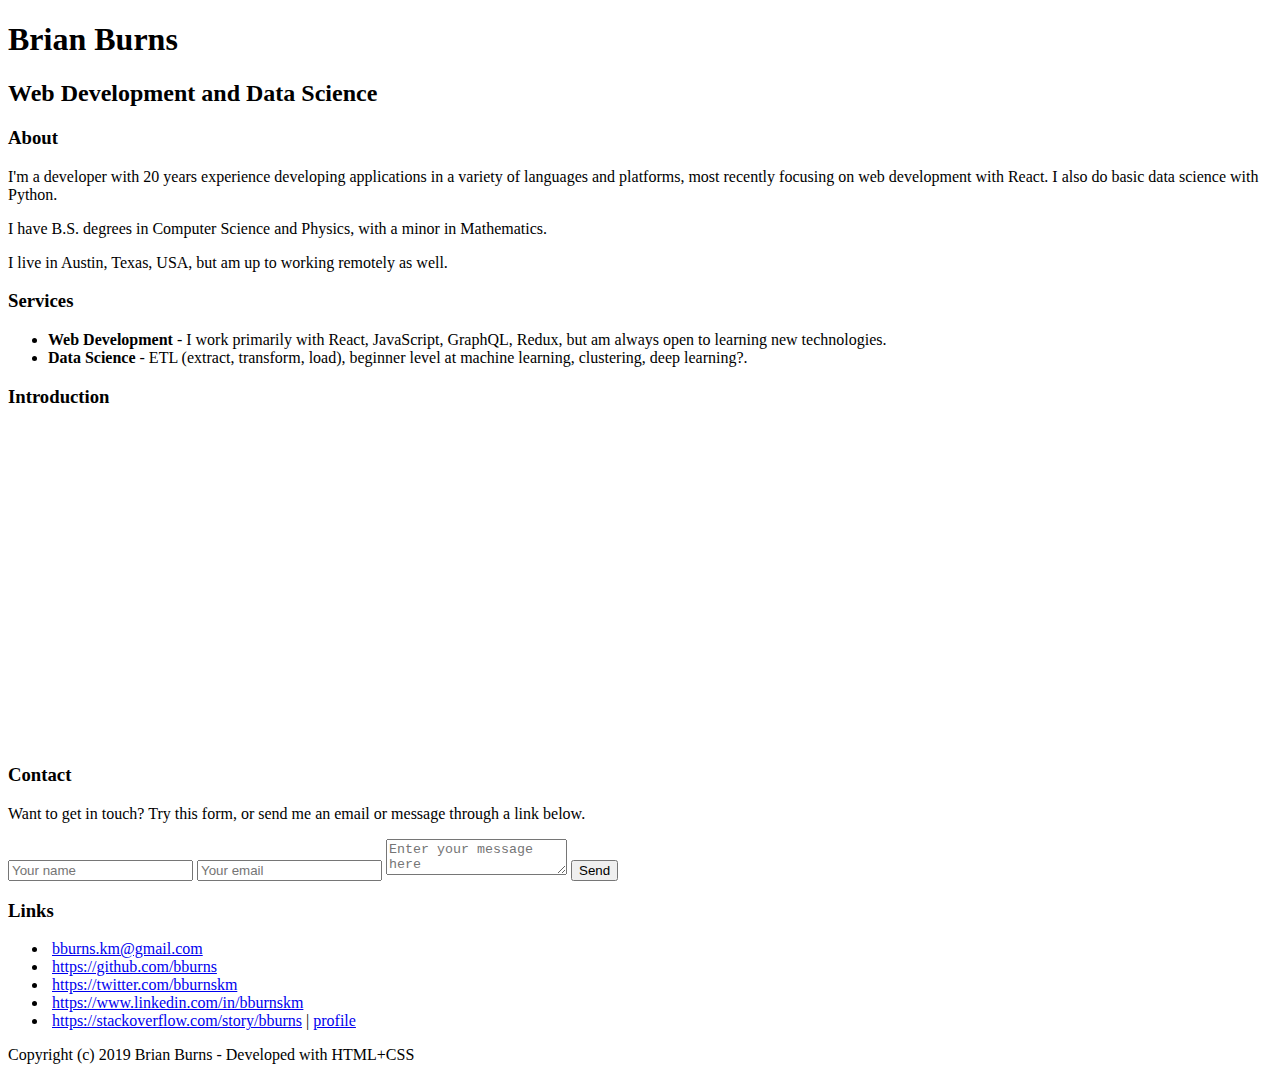
==== index.html @ d2087787 "add links" ====
<!DOCTYPE html>
<html>
<head>
  <meta charset="utf-8" />
  <title>Brian Burns: Web Development and Data Science</title>
  <meta name="viewport" content="width=device-width, initial-scale=1">
  <!-- <link rel="stylesheet" type="text/css" media="screen" href="main.css" /> -->
  <!-- <script src="main.js"></script> -->
</head>
<body>

  <div class="page">

    <div class="header">
      <h1>Brian Burns</h1>
      <h2>Web Development and Data Science</h2>
    </div>

    <div class="content">

      <div class="about">
        <h3>About</h3>
        <p>
          I'm a developer with 20 years experience developing applications in a variety of languages and platforms, most recently focusing on web development with React. I also do basic data science with Python.
        </p>
        <p>
          I have B.S. degrees in Computer Science and Physics, with a minor in Mathematics.  
        </p>
        <p>
          I live in Austin, Texas, USA, but am up to working remotely as well. 
        </p>
      </div>

      <div class="services">
        <h3>Services</h3>
        <ul>
          <li><strong>Web Development</strong> - I work primarily with React, JavaScript, GraphQL, Redux, but am always open to learning new technologies.</li>
          <li><strong>Data Science</strong> - ETL (extract, transform, load), beginner level at machine learning, clustering, deep learning?.</li>
        </ul>
      </div>

      <div class="video">
        <h3>Introduction</h3>

        <iframe width="560" height="315" src="https://www.youtube.com/embed/yXPevtg7hVw" frameborder="0" allow="accelerometer; autoplay; encrypted-media; gyroscope; picture-in-picture" allowfullscreen></iframe>

      </div>

      <div class="contact">
        <h3>Contact</h3>

        <p>
          Want to get in touch? Try this form, or send me an email or message through a link below. 
        </p>

        <form action="https://mailthis.to/bburnskm" method="POST">
          <input type="text" name="name" placeholder="Your name">
          <input type="email" name="_replyto" placeholder="Your email">
          <textarea name="message" placeholder="Enter your message here"></textarea>
          <!-- <input type="hidden" name="_after" value="https://moveto.io/"> -->
          <input type="hidden" name="_honeypot" value="This is a honeypot">
          <input type="hidden" name="_confirmation" value="Thank you for your message! I'll be in touch with you shortly.">
          <input type="submit" value="Send">
        </form>
    
      </div>

      <div class="links">
        <h3>Links</h3>
        <ul>
          <li>
            <img src="pencil.svg" alt="">
            <a href="mailto:bburns.km@gmail.com">bburns.km@gmail.com</a>
          </li>
          <li>
            <img src="github.svg" alt="">
            <a href="https://github.com/bburns">https://github.com/bburns</a>
          </li>
          <li>
            <img src="twitter.svg" alt="">
            <a href="https://twitter.com/bburnskm">https://twitter.com/bburnskm</a>
          </li>
          <li>
            <img src="linkedin.svg" alt="">
            <a href="https://www.linkedin.com/in/bburnskm">https://www.linkedin.com/in/bburnskm</a>
          </li>
          <li>
            <img src="stackoverflow.svg" alt="">
            <a href="https://stackoverflow.com/story/bburns">https://stackoverflow.com/story/bburns</a> |
            <a href="https://stackoverflow.com/users/243392/brian-burns?tab=profile">profile</a>
          </li>
        </ul>
      </div>


    </div>

    <div class="footer">
      Copyright (c) 2019 Brian Burns -
      Developed with HTML+CSS
    </div>

  </div>

</body>
</html>
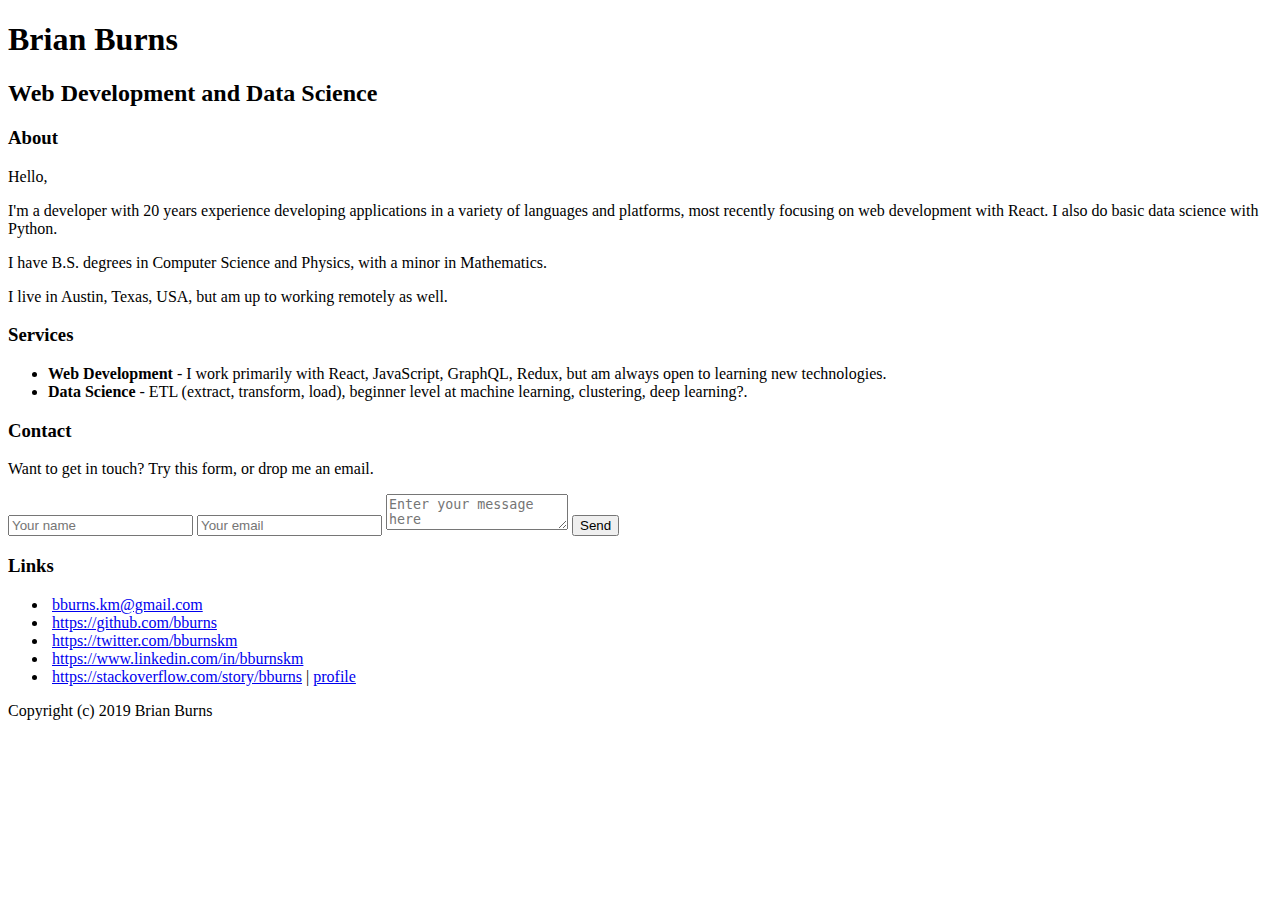
==== commit 5e3af789: "hide vid for now" ====
--- a/index.html
+++ b/index.html
@@ -4,22 +4,25 @@
   <meta charset="utf-8" />
   <title>Brian Burns: Web Development and Data Science</title>
   <meta name="viewport" content="width=device-width, initial-scale=1">
-  <!-- <link rel="stylesheet" type="text/css" media="screen" href="main.css" /> -->
-  <!-- <script src="main.js"></script> -->
+  <link href="https://fonts.googleapis.com/css?family=Lato:300,400" rel="stylesheet">
+  <link rel="stylesheet" type="text/css" media="screen" href="styles.css" />
 </head>
 <body>
 
-  <div class="page">
+  <main>
 
-    <div class="header">
+    <header>
       <h1>Brian Burns</h1>
       <h2>Web Development and Data Science</h2>
-    </div>
+    </header>
 
-    <div class="content">
+    <article>
 
-      <div class="about">
+      <section>
         <h3>About</h3>
+        <p>
+          Hello,
+        </p>
         <p>
           I'm a developer with 20 years experience developing applications in a variety of languages and platforms, most recently focusing on web development with React. I also do basic data science with Python.
         </p>
@@ -29,28 +32,30 @@
         <p>
           I live in Austin, Texas, USA, but am up to working remotely as well. 
         </p>
-      </div>
+      </section>
 
-      <div class="services">
+      <section>
         <h3>Services</h3>
         <ul>
           <li><strong>Web Development</strong> - I work primarily with React, JavaScript, GraphQL, Redux, but am always open to learning new technologies.</li>
           <li><strong>Data Science</strong> - ETL (extract, transform, load), beginner level at machine learning, clustering, deep learning?.</li>
         </ul>
-      </div>
+      </section>
 
-      <div class="video">
+      <!--       
+      <section>
         <h3>Introduction</h3>
+        <div class="video">
+            <iframe width="560" height="315" src="https://www.youtube.com/embed/yXPevtg7hVw" frameborder="0" allow="accelerometer; autoplay; encrypted-media; gyroscope; picture-in-picture" allowfullscreen></iframe>
+        </div>
+      </section> 
+      -->
 
-        <iframe width="560" height="315" src="https://www.youtube.com/embed/yXPevtg7hVw" frameborder="0" allow="accelerometer; autoplay; encrypted-media; gyroscope; picture-in-picture" allowfullscreen></iframe>
-
-      </div>
-
-      <div class="contact">
+      <section>
         <h3>Contact</h3>
 
         <p>
-          Want to get in touch? Try this form, or send me an email or message through a link below. 
+          Want to get in touch? Try this form, or drop me an email. 
         </p>
 
         <form action="https://mailthis.to/bburnskm" method="POST">
@@ -63,9 +68,9 @@
           <input type="submit" value="Send">
         </form>
     
-      </div>
+      </section>
 
-      <div class="links">
+      <section>
         <h3>Links</h3>
         <ul>
           <li>
@@ -90,17 +95,16 @@
             <a href="https://stackoverflow.com/users/243392/brian-burns?tab=profile">profile</a>
           </li>
         </ul>
-      </div>
+      </section>
 
 
-    </div>
+    </article>
 
-    <div class="footer">
-      Copyright (c) 2019 Brian Burns -
-      Developed with HTML+CSS
-    </div>
+    <footer>
+      Copyright (c) 2019 Brian Burns
+    </footer>
 
-  </div>
+  </main>
 
 </body>
 </html>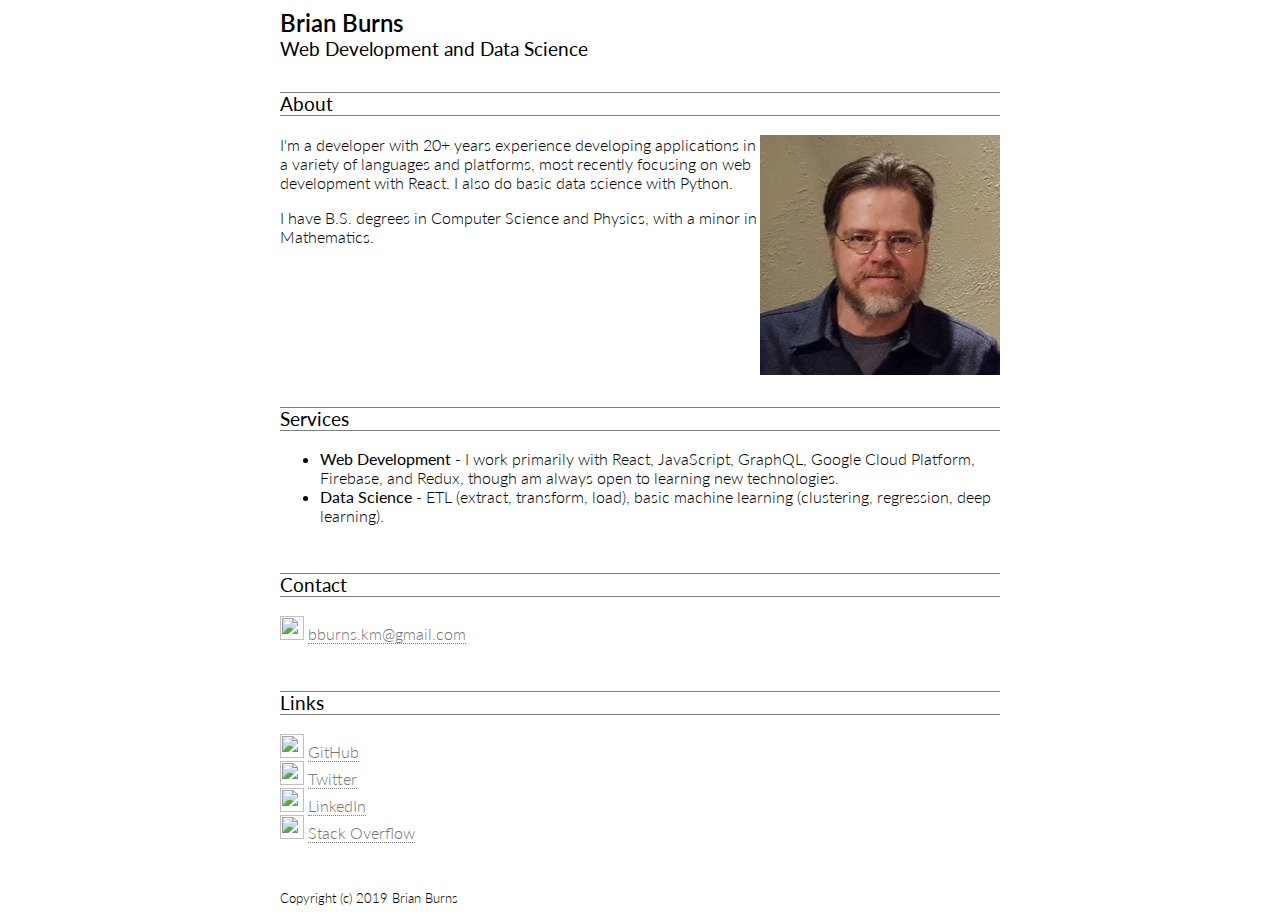
==== commit 5f4a4a9a: "add my pic" ====
--- a/index.html
+++ b/index.html
@@ -20,25 +20,26 @@
 
       <section>
         <h3>About</h3>
+        <!-- <p>
+          Hello,
+        </p> -->
+        <img class="me" src="images/me.jpg" alt="" />
         <p>
-          Hello,
-        </p>
-        <p>
-          I'm a developer with 20 years experience developing applications in a variety of languages and platforms, most recently focusing on web development with React. I also do basic data science with Python.
+          I'm a developer with 20+ years experience developing applications in a variety of languages and platforms, most recently focusing on web development with React. I also do basic data science with Python.
         </p>
         <p>
           I have B.S. degrees in Computer Science and Physics, with a minor in Mathematics.  
         </p>
-        <p>
+        <!-- <p>
           I live in Austin, Texas, USA, but am up to working remotely as well. 
-        </p>
+        </p> -->
       </section>
 
       <section>
         <h3>Services</h3>
         <ul>
-          <li><strong>Web Development</strong> - I work primarily with React, JavaScript, GraphQL, Redux, but am always open to learning new technologies.</li>
-          <li><strong>Data Science</strong> - ETL (extract, transform, load), beginner level at machine learning, clustering, deep learning?.</li>
+          <li><strong>Web Development</strong> - I work primarily with React, JavaScript, GraphQL, Google Cloud Platform, Firebase, and Redux, though am always open to learning new technologies.</li>
+          <li><strong>Data Science</strong> - ETL (extract, transform, load), basic machine learning (clustering, regression, deep learning).</li>
         </ul>
       </section>
 
@@ -54,45 +55,57 @@
       <section>
         <h3>Contact</h3>
 
-        <p>
-          Want to get in touch? Try this form, or drop me an email. 
+        <ul class="nobullets">
+          <li>
+            <img class="icon" src="icons/email.svg" alt="">
+            <a href="mailto:bburns.km@gmail.com">bburns.km@gmail.com</a>
+          </li>
+        </ul>
+
+        <!-- <p>
+          Want to get in touch? Try this form, or drop me an email at 
+          <a href="mailto:bburns.km@gmail.com">bburns.km@gmail.com</a>.
         </p>
 
         <form action="https://mailthis.to/bburnskm" method="POST">
           <input type="text" name="name" placeholder="Your name">
           <input type="email" name="_replyto" placeholder="Your email">
           <textarea name="message" placeholder="Enter your message here"></textarea>
-          <!-- <input type="hidden" name="_after" value="https://moveto.io/"> -->
+          <input type="hidden" name="_after" value="https://moveto.io/">
           <input type="hidden" name="_honeypot" value="This is a honeypot">
           <input type="hidden" name="_confirmation" value="Thank you for your message! I'll be in touch with you shortly.">
           <input type="submit" value="Send">
-        </form>
+        </form> -->
     
       </section>
 
       <section>
         <h3>Links</h3>
-        <ul>
-          <li>
+        <ul class="nobullets">
+          <!-- <li>
             <img src="pencil.svg" alt="">
             <a href="mailto:bburns.km@gmail.com">bburns.km@gmail.com</a>
+          </li> -->
+          <li>
+            <img class="icon" src="icons/github.svg" alt="">
+            <!-- <a href="https://github.com/bburns">https://github.com/bburns</a> -->
+            <a href="https://github.com/bburns">GitHub</a>
           </li>
           <li>
-            <img src="github.svg" alt="">
-            <a href="https://github.com/bburns">https://github.com/bburns</a>
+            <img class="icon" src="icons/twitter.svg" alt="">
+            <!-- <a href="https://twitter.com/bburnskm">https://twitter.com/bburnskm</a> -->
+            <a href="https://twitter.com/bburnskm">Twitter</a>
           </li>
           <li>
-            <img src="twitter.svg" alt="">
-            <a href="https://twitter.com/bburnskm">https://twitter.com/bburnskm</a>
+            <img class="icon" src="icons/linkedin.svg" alt="">
+            <!-- <a href="https://www.linkedin.com/in/bburnskm">https://www.linkedin.com/in/bburnskm</a> -->
+            <a href="https://www.linkedin.com/in/bburnskm">LinkedIn</a>
           </li>
           <li>
-            <img src="linkedin.svg" alt="">
-            <a href="https://www.linkedin.com/in/bburnskm">https://www.linkedin.com/in/bburnskm</a>
-          </li>
-          <li>
-            <img src="stackoverflow.svg" alt="">
-            <a href="https://stackoverflow.com/story/bburns">https://stackoverflow.com/story/bburns</a> |
-            <a href="https://stackoverflow.com/users/243392/brian-burns?tab=profile">profile</a>
+            <img class="icon" src="icons/stackoverflow.svg" alt="">
+            <!-- <a href="https://stackoverflow.com/story/bburns">https://stackoverflow.com/story/bburns</a> | -->
+            <!-- <a href="https://stackoverflow.com/story/bburns">Stack Overflow</a> -->
+            <a href="https://stackoverflow.com/users/243392/brian-burns?tab=profile">Stack Overflow</a>
           </li>
         </ul>
       </section>
--- a/styles.css
+++ b/styles.css
@@ -0,0 +1,118 @@
+/* @import url('https://fonts.googleapis.com/css?family=Lato'); */
+/* @import url('https://fonts.googleapis.com/css?family=Lato:300,400'); */
+
+html {
+  box-sizing: border-box;
+}
+
+body {
+  margin: 0;
+  padding: 0;
+  font-family: Lato, 'Helvetica Neue', Arial, Helvetica, sans-serif;
+  font-weight: 300;
+}
+
+main {
+  padding: 0.5em;
+  max-width: 720px;
+  margin: 0 auto;
+}
+
+header {
+  margin-bottom: 2em;
+  /* border-bottom: 1px solid gray; */
+}
+
+section {
+  margin-bottom: 2em;
+}
+/* add clearfix so floats don't overflow container */
+section::after {
+  content: "";
+  clear: both;
+  display: table;
+}
+
+footer {
+  /* border-top: 1px solid gray; */
+  font-size: 0.8em;
+}
+
+/* make the youtube embedded video responsive */
+/* see https://avexdesigns.com/responsive-youtube-embed/ */
+.video {
+  position: relative;
+  padding-bottom: 56%;
+  height: 0;
+  overflow: hidden;
+  /* margin: 0 auto; */
+}
+.video iframe,
+.video object,
+.video embed {
+  position: absolute;
+  top: 0;
+  left: 0;
+  right: 0;
+  width: 100%;
+  height: 100%;
+  /* max-width: 560px; */
+  /* max-height: 315px; */
+}
+
+
+h1, h2, h3 {
+  margin: 0;
+}
+
+h1 {
+  font-size: 1.5em;
+  font-weight: 600;
+}
+h2 {
+  font-size: 1.2em;
+  font-weight: 400;
+}
+
+section h3 {
+  border-top: 1px solid gray;
+  border-bottom: 1px solid gray;
+  font-weight: 400;
+  margin-bottom: 1em;
+}
+
+
+hr {
+  color: #666;
+  background-color: #666;
+  border: none;
+  height: 1px;
+  width: 100%;
+  margin: 0 auto 0.5em;
+}
+
+/* remove the blue/purple/underline styling of default anchor links */
+a {
+  color: #777;
+  /* color: green; */
+  text-decoration: none;
+  cursor: pointer;
+  border-bottom: 1px dotted gray;
+}
+a:hover {
+  color: black;  
+}
+
+ul.nobullets {
+  list-style-type: none;
+  padding: 0;
+}
+
+.icon {
+  width: 24px;
+  height: 24px;
+}
+
+.me {
+  float: right;
+}
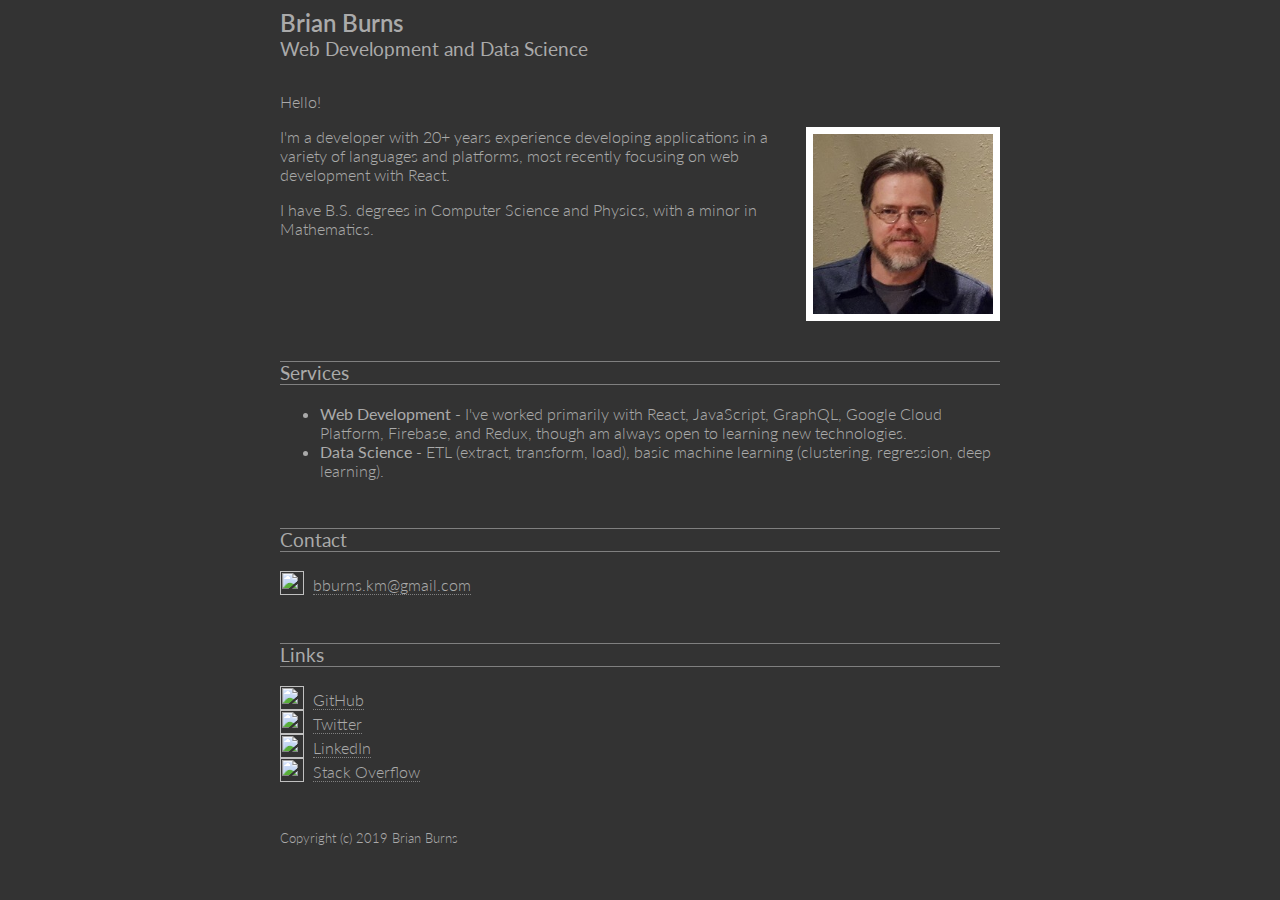
==== commit 4039d8a9: "decent me pic in intro section" ====
--- a/index.html
+++ b/index.html
@@ -15,17 +15,18 @@
       <h1>Brian Burns</h1>
       <h2>Web Development and Data Science</h2>
     </header>
-
+    
     <article>
-
+      
       <section>
-        <h3>About</h3>
-        <!-- <p>
-          Hello,
-        </p> -->
+        <!-- <h3>About</h3> -->
+        <p>
+          Hello!
+        </p>
         <img class="me" src="images/me.jpg" alt="" />
         <p>
-          I'm a developer with 20+ years experience developing applications in a variety of languages and platforms, most recently focusing on web development with React. I also do basic data science with Python.
+          I'm a developer with 20+ years experience developing applications in a variety of languages and platforms, most recently focusing on web development with React. 
+          <!-- I also do basic data science with Python. -->
         </p>
         <p>
           I have B.S. degrees in Computer Science and Physics, with a minor in Mathematics.  
@@ -38,7 +39,7 @@
       <section>
         <h3>Services</h3>
         <ul>
-          <li><strong>Web Development</strong> - I work primarily with React, JavaScript, GraphQL, Google Cloud Platform, Firebase, and Redux, though am always open to learning new technologies.</li>
+          <li><strong>Web Development</strong> - I've worked primarily with React, JavaScript, GraphQL, Google Cloud Platform, Firebase, and Redux, though am always open to learning new technologies.</li>
           <li><strong>Data Science</strong> - ETL (extract, transform, load), basic machine learning (clustering, regression, deep learning).</li>
         </ul>
       </section>
--- a/styles.css
+++ b/styles.css
@@ -1,5 +1,15 @@
+
+/* better to import here or in html? */
 /* @import url('https://fonts.googleapis.com/css?family=Lato'); */
 /* @import url('https://fonts.googleapis.com/css?family=Lato:300,400'); */
+
+
+:root {
+  --background: #333;
+  --foreground: #aaa;
+  --link: #aaa;
+  --hover: #eee;
+}
 
 html {
   box-sizing: border-box;
@@ -10,6 +20,8 @@
   padding: 0;
   font-family: Lato, 'Helvetica Neue', Arial, Helvetica, sans-serif;
   font-weight: 300;
+  background-color: var(--background);
+  color: var(--foreground);
 }
 
 main {
@@ -21,6 +33,12 @@
 header {
   margin-bottom: 2em;
   /* border-bottom: 1px solid gray; */
+}
+/* add clearfix so floats don't overflow container */
+header::after {
+  content: "";
+  clear: both;
+  display: table;
 }
 
 section {
@@ -82,25 +100,24 @@
 }
 
 
-hr {
+/* hr {
   color: #666;
   background-color: #666;
   border: none;
   height: 1px;
   width: 100%;
   margin: 0 auto 0.5em;
-}
+} */
 
 /* remove the blue/purple/underline styling of default anchor links */
 a {
-  color: #777;
-  /* color: green; */
+  color: var(--link);
   text-decoration: none;
   cursor: pointer;
   border-bottom: 1px dotted gray;
 }
 a:hover {
-  color: black;  
+  color: var(--hover);
 }
 
 ul.nobullets {
@@ -111,8 +128,25 @@
 .icon {
   width: 24px;
   height: 24px;
+  vertical-align: bottom;
+  padding-right: 5px;
 }
 
 .me {
   float: right;
+  width: 25%;
+  min-width: 100px;
+  padding: 1%;
+  background: white;
+  margin-left: 0.5em;
+  margin-bottom: 0.5em;
 }
+
+/* .me {
+  float: left;
+  width: 10%;
+  min-width: 50px;
+  padding: 1%;
+  background: white;
+  margin: 0 0.5em 0;
+} */
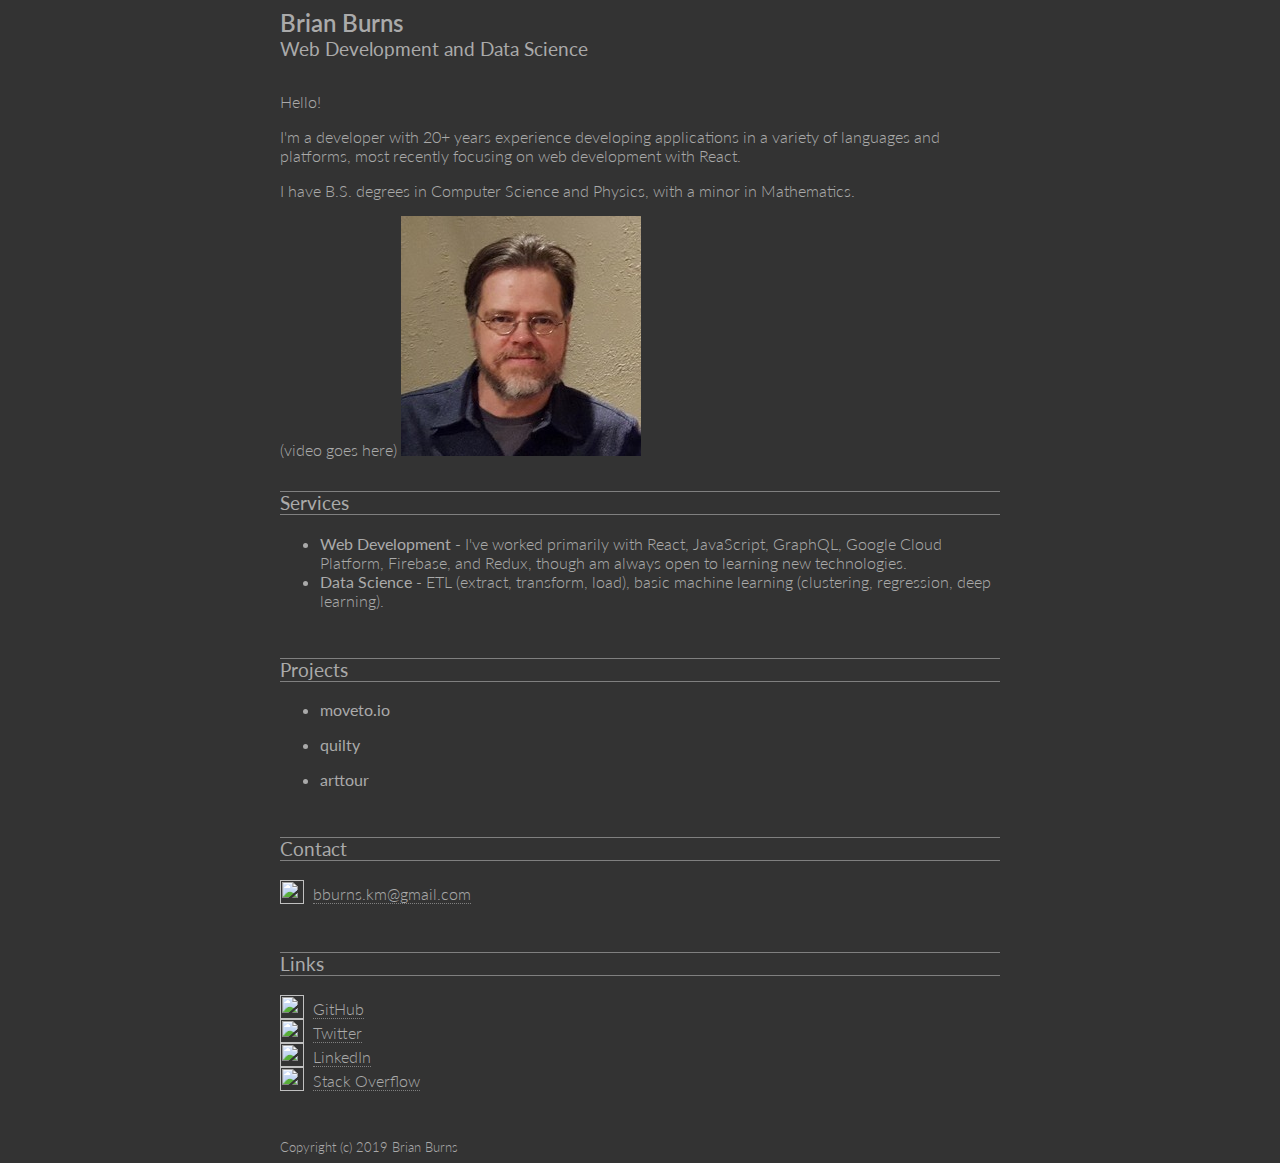
==== commit e908f38c: "cleanup" ====
--- a/index.html
+++ b/index.html
@@ -23,7 +23,7 @@
         <p>
           Hello!
         </p>
-        <img class="me" src="images/me.jpg" alt="" />
+        <!-- <img class="me" src="images/me.jpg" alt="" /> -->
         <p>
           I'm a developer with 20+ years experience developing applications in a variety of languages and platforms, most recently focusing on web development with React. 
           <!-- I also do basic data science with Python. -->
@@ -34,7 +34,26 @@
         <!-- <p>
           I live in Austin, Texas, USA, but am up to working remotely as well. 
         </p> -->
+
+        <!-- <div class="video">
+            <iframe width="560" height="315" src="https://www.youtube.com/embed/yXPevtg7hVw" frameborder="0" allow="accelerometer; autoplay; encrypted-media; gyroscope; picture-in-picture" allowfullscreen></iframe>
+        </div> -->
+        <div>
+          (video goes here)
+          <img src="images/me.jpg" alt="" />
+        </div>
       </section>
+
+
+      <!-- 
+      <section>
+        <h3>Introduction</h3>
+        <div class="video">
+            <iframe width="560" height="315" src="https://www.youtube.com/embed/yXPevtg7hVw" frameborder="0" allow="accelerometer; autoplay; encrypted-media; gyroscope; picture-in-picture" allowfullscreen></iframe>
+        </div>
+      </section> 
+      -->
+
 
       <section>
         <h3>Services</h3>
@@ -44,14 +63,19 @@
         </ul>
       </section>
 
-      <!--       
+
       <section>
-        <h3>Introduction</h3>
-        <div class="video">
-            <iframe width="560" height="315" src="https://www.youtube.com/embed/yXPevtg7hVw" frameborder="0" allow="accelerometer; autoplay; encrypted-media; gyroscope; picture-in-picture" allowfullscreen></iframe>
-        </div>
-      </section> 
-      -->
+        <h3>Projects</h3>
+        <ul>
+          <li><strong>moveto.io</strong></li>
+        </ul>
+        <ul>
+          <li><strong>quilty</strong></li>
+        </ul>
+        <ul>
+          <li><strong>arttour</strong></li>
+        </ul>
+      </section>
 
       <section>
         <h3>Contact</h3>
@@ -83,29 +107,20 @@
       <section>
         <h3>Links</h3>
         <ul class="nobullets">
-          <!-- <li>
-            <img src="pencil.svg" alt="">
-            <a href="mailto:bburns.km@gmail.com">bburns.km@gmail.com</a>
-          </li> -->
           <li>
             <img class="icon" src="icons/github.svg" alt="">
-            <!-- <a href="https://github.com/bburns">https://github.com/bburns</a> -->
             <a href="https://github.com/bburns">GitHub</a>
           </li>
           <li>
             <img class="icon" src="icons/twitter.svg" alt="">
-            <!-- <a href="https://twitter.com/bburnskm">https://twitter.com/bburnskm</a> -->
             <a href="https://twitter.com/bburnskm">Twitter</a>
           </li>
           <li>
             <img class="icon" src="icons/linkedin.svg" alt="">
-            <!-- <a href="https://www.linkedin.com/in/bburnskm">https://www.linkedin.com/in/bburnskm</a> -->
             <a href="https://www.linkedin.com/in/bburnskm">LinkedIn</a>
           </li>
           <li>
             <img class="icon" src="icons/stackoverflow.svg" alt="">
-            <!-- <a href="https://stackoverflow.com/story/bburns">https://stackoverflow.com/story/bburns</a> | -->
-            <!-- <a href="https://stackoverflow.com/story/bburns">Stack Overflow</a> -->
             <a href="https://stackoverflow.com/users/243392/brian-burns?tab=profile">Stack Overflow</a>
           </li>
         </ul>
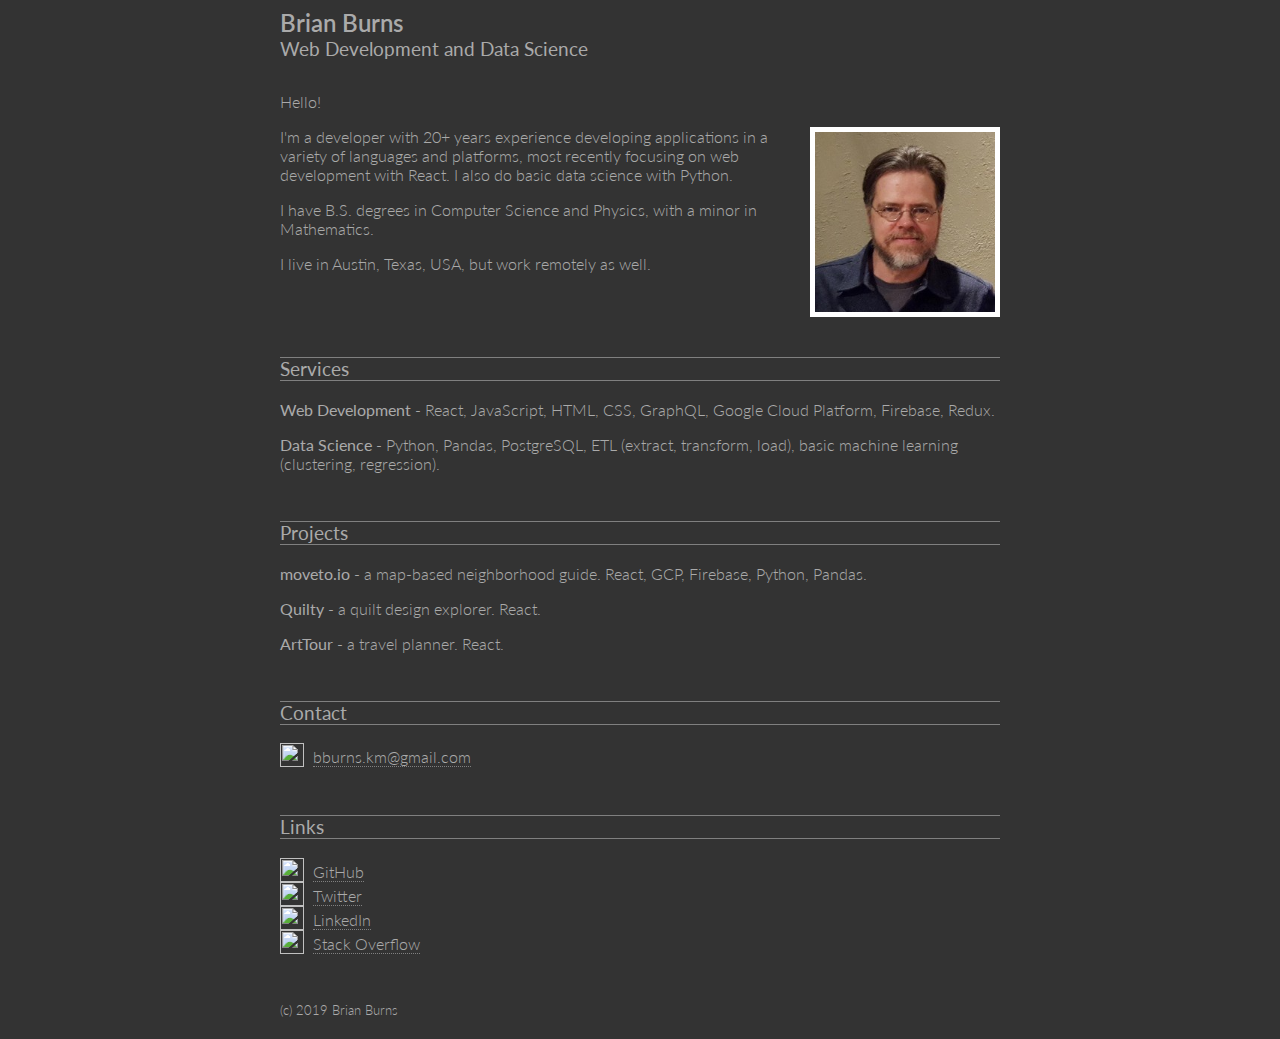
==== commit b7136625: "update" ====
--- a/index.html
+++ b/index.html
@@ -23,25 +23,24 @@
         <p>
           Hello!
         </p>
-        <!-- <img class="me" src="images/me.jpg" alt="" /> -->
+        <img class="me" src="images/me.jpg" alt="" />
         <p>
           I'm a developer with 20+ years experience developing applications in a variety of languages and platforms, most recently focusing on web development with React. 
-          <!-- I also do basic data science with Python. -->
+          I also do basic data science with Python.
         </p>
         <p>
           I have B.S. degrees in Computer Science and Physics, with a minor in Mathematics.  
         </p>
-        <!-- <p>
-          I live in Austin, Texas, USA, but am up to working remotely as well. 
-        </p> -->
+        <p>
+          I live in Austin, Texas, USA, but work remotely as well. 
+        </p>
 
         <!-- <div class="video">
             <iframe width="560" height="315" src="https://www.youtube.com/embed/yXPevtg7hVw" frameborder="0" allow="accelerometer; autoplay; encrypted-media; gyroscope; picture-in-picture" allowfullscreen></iframe>
         </div> -->
-        <div>
-          (video goes here)
-          <img src="images/me.jpg" alt="" />
-        </div>
+
+        <!-- <img class="me" src="images/me.jpg" alt="" /> -->
+
       </section>
 
 
@@ -57,25 +56,38 @@
 
       <section>
         <h3>Services</h3>
-        <ul>
-          <li><strong>Web Development</strong> - I've worked primarily with React, JavaScript, GraphQL, Google Cloud Platform, Firebase, and Redux, though am always open to learning new technologies.</li>
-          <li><strong>Data Science</strong> - ETL (extract, transform, load), basic machine learning (clustering, regression, deep learning).</li>
-        </ul>
+
+        <div class="service">
+          <strong>Web Development</strong> - 
+          <!-- I've worked primarily with  -->
+          React, JavaScript, HTML, CSS, GraphQL, Google Cloud Platform, Firebase, Redux.
+          <!-- , though am always open to learning new technologies. -->
+        </div>
+
+        <div class="service">
+          <strong>Data Science</strong> - Python, Pandas, PostgreSQL, ETL (extract, transform, load), basic machine learning (clustering, regression).
+        </div>
+
       </section>
 
 
       <section>
         <h3>Projects</h3>
-        <ul>
-          <li><strong>moveto.io</strong></li>
-        </ul>
-        <ul>
-          <li><strong>quilty</strong></li>
-        </ul>
-        <ul>
-          <li><strong>arttour</strong></li>
-        </ul>
+
+        <div class="project">
+          <strong>moveto.io</strong> - a map-based neighborhood guide. React, GCP, Firebase, Python, Pandas.
+        </div>
+
+        <div class="project">
+          <strong>Quilty</strong> - a quilt design explorer. React.
+        </div>
+
+        <div class="project">
+          <strong>ArtTour</strong> - a travel planner. React. 
+        </div>
+
       </section>
+
 
       <section>
         <h3>Contact</h3>
@@ -130,7 +142,7 @@
     </article>
 
     <footer>
-      Copyright (c) 2019 Brian Burns
+      (c) 2019 Brian Burns
     </footer>
 
   </main>
--- a/styles.css
+++ b/styles.css
@@ -53,7 +53,9 @@
 
 footer {
   /* border-top: 1px solid gray; */
+  /* float: right; */
   font-size: 0.8em;
+  padding-bottom: 1em;
 }
 
 /* make the youtube embedded video responsive */
@@ -120,9 +122,11 @@
   color: var(--hover);
 }
 
+ul {
+  padding: 0;
+}
 ul.nobullets {
   list-style-type: none;
-  padding: 0;
 }
 
 .icon {
@@ -136,7 +140,7 @@
   float: right;
   width: 25%;
   min-width: 100px;
-  padding: 1%;
+  padding: 0.7%;
   background: white;
   margin-left: 0.5em;
   margin-bottom: 0.5em;
@@ -150,3 +154,16 @@
   background: white;
   margin: 0 0.5em 0;
 } */
+
+/* .me {
+  display: block;
+  margin: 0 auto;
+} */
+
+.service {
+  margin-bottom: 1em;
+}
+
+.project {
+  margin-bottom: 1em;
+}
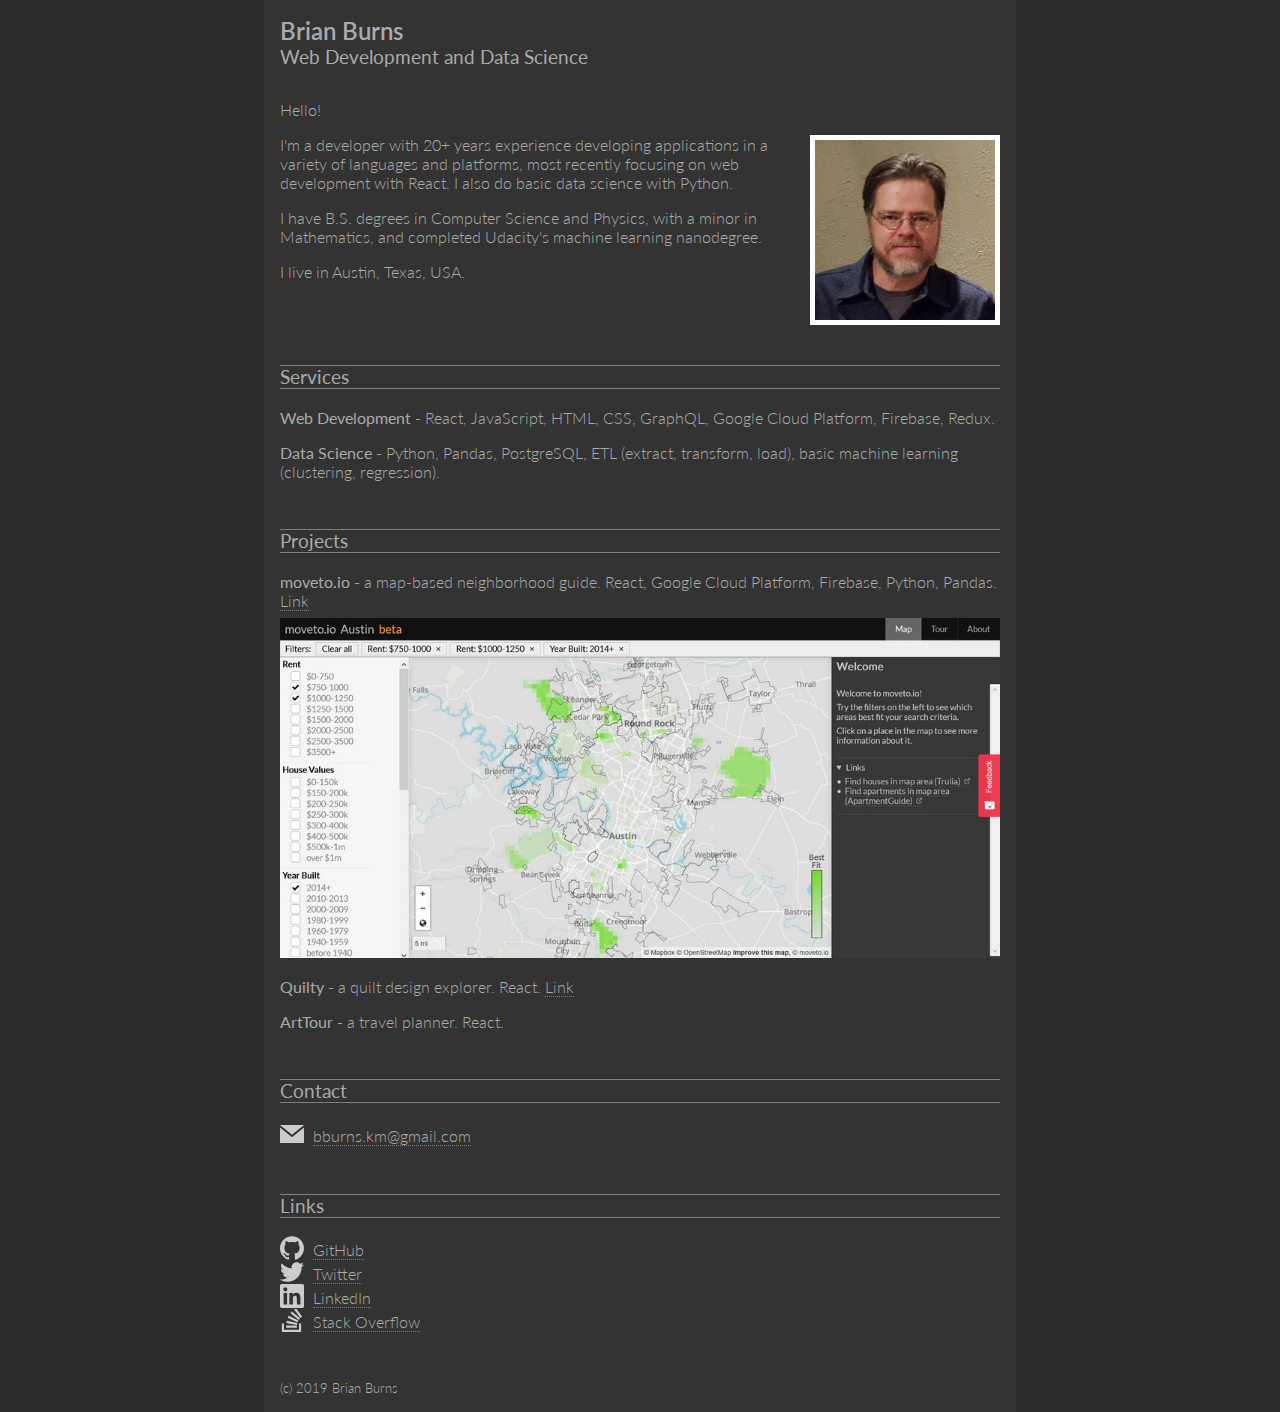
==== commit 92d09560: "move stuff around, moveto screenshot" ====
--- a/index.html
+++ b/index.html
@@ -5,7 +5,7 @@
   <title>Brian Burns: Web Development and Data Science</title>
   <meta name="viewport" content="width=device-width, initial-scale=1">
   <link href="https://fonts.googleapis.com/css?family=Lato:300,400" rel="stylesheet">
-  <link rel="stylesheet" type="text/css" media="screen" href="styles.css" />
+  <link rel="stylesheet" type="text/css" media="screen" href="css/styles.css" />
 </head>
 <body>
 
@@ -29,10 +29,11 @@
           I also do basic data science with Python.
         </p>
         <p>
-          I have B.S. degrees in Computer Science and Physics, with a minor in Mathematics.  
+          I have B.S. degrees in Computer Science and Physics, with a minor in Mathematics, and completed Udacity's machine learning nanodegree.
         </p>
         <p>
-          I live in Austin, Texas, USA, but work remotely as well. 
+          I live in Austin, Texas, USA.
+          <!-- , but work remotely as well.  -->
         </p>
 
         <!-- <div class="video">
@@ -75,11 +76,12 @@
         <h3>Projects</h3>
 
         <div class="project">
-          <strong>moveto.io</strong> - a map-based neighborhood guide. React, GCP, Firebase, Python, Pandas.
+          <strong>moveto.io</strong> - a map-based neighborhood guide. React, Google Cloud Platform, Firebase, Python, Pandas. <a href="https://moveto.io">Link</a>
+          <img class="screenshot" src="images/screenshots/2018-12-02 rent.jpg" alt="" />
         </div>
 
         <div class="project">
-          <strong>Quilty</strong> - a quilt design explorer. React.
+          <strong>Quilty</strong> - a quilt design explorer. React. <a href="https://quilty.now.sh">Link</a>
         </div>
 
         <div class="project">
@@ -94,7 +96,7 @@
 
         <ul class="nobullets">
           <li>
-            <img class="icon" src="icons/email.svg" alt="">
+            <img class="icon" src="images/icons/email.svg" alt="">
             <a href="mailto:bburns.km@gmail.com">bburns.km@gmail.com</a>
           </li>
         </ul>
@@ -120,19 +122,19 @@
         <h3>Links</h3>
         <ul class="nobullets">
           <li>
-            <img class="icon" src="icons/github.svg" alt="">
+            <img class="icon" src="images/icons/github.svg" alt="">
             <a href="https://github.com/bburns">GitHub</a>
           </li>
           <li>
-            <img class="icon" src="icons/twitter.svg" alt="">
+            <img class="icon" src="images/icons/twitter.svg" alt="">
             <a href="https://twitter.com/bburnskm">Twitter</a>
           </li>
           <li>
-            <img class="icon" src="icons/linkedin.svg" alt="">
+            <img class="icon" src="images/icons/linkedin.svg" alt="">
             <a href="https://www.linkedin.com/in/bburnskm">LinkedIn</a>
           </li>
           <li>
-            <img class="icon" src="icons/stackoverflow.svg" alt="">
+            <img class="icon" src="images/icons/stackoverflow.svg" alt="">
             <a href="https://stackoverflow.com/users/243392/brian-burns?tab=profile">Stack Overflow</a>
           </li>
         </ul>
--- a/css/styles.css
+++ b/css/styles.css
@@ -0,0 +1,178 @@
+
+/* better to import here or in html? */
+/* @import url('https://fonts.googleapis.com/css?family=Lato'); */
+/* @import url('https://fonts.googleapis.com/css?family=Lato:300,400'); */
+
+
+:root {
+  --base: #2a2a2a;
+  --background: #333;
+  --foreground: #aaa;
+  --link: #aaa;
+  --hover: #eee;
+}
+
+html {
+  box-sizing: border-box;
+}
+
+body {
+  margin: 0;
+  padding: 0;
+  font-family: Lato, 'Helvetica Neue', Arial, Helvetica, sans-serif;
+  font-weight: 300;
+  background: var(--base);
+  color: var(--foreground);
+}
+
+main {
+  padding: 1em;
+  max-width: 720px;
+  margin: 0 auto;
+  background-color: var(--background);
+}
+
+header {
+  margin-bottom: 2em;
+  /* border-bottom: 1px solid gray; */
+}
+/* add clearfix so floats don't overflow container */
+header::after {
+  content: "";
+  clear: both;
+  display: table;
+}
+
+section {
+  margin-bottom: 2em;
+}
+/* add clearfix so floats don't overflow container */
+section::after {
+  content: "";
+  clear: both;
+  display: table;
+}
+
+footer {
+  /* border-top: 1px solid gray; */
+  /* float: right; */
+  font-size: 0.8em;
+  /* padding-bottom: 1em; */
+}
+
+/* make the youtube embedded video responsive */
+/* see https://avexdesigns.com/responsive-youtube-embed/ */
+.video {
+  position: relative;
+  padding-bottom: 56%;
+  height: 0;
+  overflow: hidden;
+  /* margin: 0 auto; */
+}
+.video iframe,
+.video object,
+.video embed {
+  position: absolute;
+  top: 0;
+  left: 0;
+  right: 0;
+  width: 100%;
+  height: 100%;
+  /* max-width: 560px; */
+  /* max-height: 315px; */
+}
+
+
+h1, h2, h3 {
+  margin: 0;
+}
+
+h1 {
+  font-size: 1.5em;
+  font-weight: 600;
+}
+h2 {
+  font-size: 1.2em;
+  font-weight: 400;
+}
+
+section h3 {
+  border-top: 1px solid gray;
+  border-bottom: 1px solid gray;
+  font-weight: 400;
+  margin-bottom: 1em;
+}
+
+
+/* hr {
+  color: #666;
+  background-color: #666;
+  border: none;
+  height: 1px;
+  width: 100%;
+  margin: 0 auto 0.5em;
+} */
+
+/* remove the blue/purple/underline styling of default anchor links */
+a {
+  color: var(--link);
+  text-decoration: none;
+  cursor: pointer;
+  border-bottom: 1px dotted gray;
+}
+a:hover {
+  color: var(--hover);
+}
+
+ul {
+  padding: 0;
+}
+ul.nobullets {
+  list-style-type: none;
+}
+
+.icon {
+  width: 24px;
+  height: 24px;
+  vertical-align: bottom;
+  padding-right: 5px;
+  /* color: white; */
+  filter: invert(80%);
+}
+
+.me {
+  float: right;
+  width: 25%;
+  min-width: 100px;
+  padding: 0.7%;
+  background: white;
+  margin-left: 0.5em;
+  margin-bottom: 0.5em;
+}
+
+/* .me {
+  float: left;
+  width: 10%;
+  min-width: 50px;
+  padding: 1%;
+  background: white;
+  margin: 0 0.5em 0;
+} */
+
+/* .me {
+  display: block;
+  margin: 0 auto;
+} */
+
+.service {
+  margin-bottom: 1em;
+}
+
+.project {
+  margin-bottom: 1em;
+}
+
+.screenshot {
+  margin-top: 0.5em;
+  width: 100%;
+}
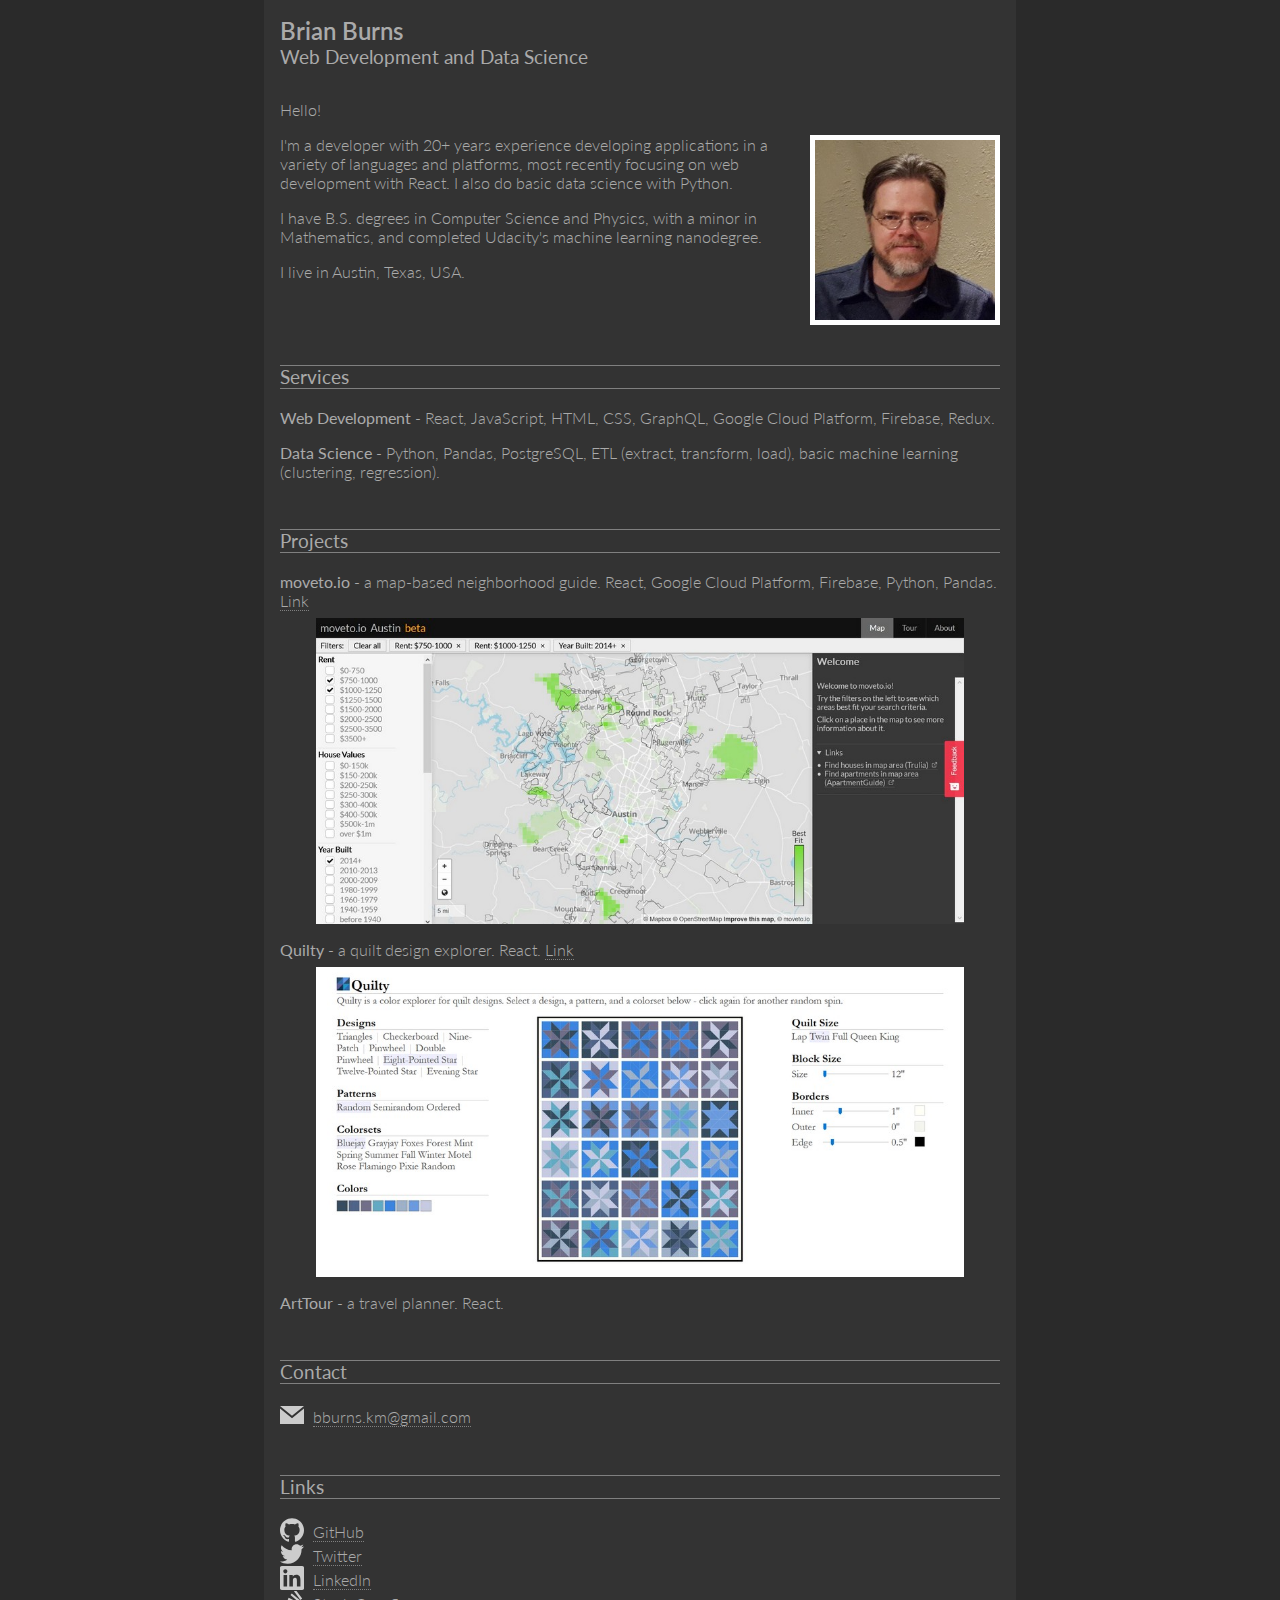
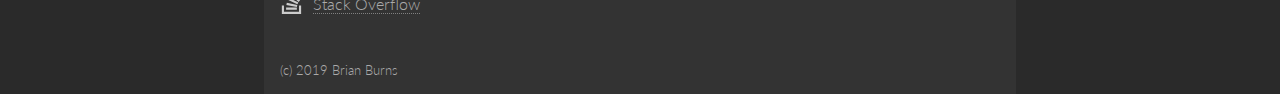
==== commit cbe67040: "add quilty scrn" ====
--- a/index.html
+++ b/index.html
@@ -77,11 +77,12 @@
 
         <div class="project">
           <strong>moveto.io</strong> - a map-based neighborhood guide. React, Google Cloud Platform, Firebase, Python, Pandas. <a href="https://moveto.io">Link</a>
-          <img class="screenshot" src="images/screenshots/2018-12-02 rent.jpg" alt="" />
+          <img class="screenshot" src="images/screenshots/moveto.jpg" alt="" />
         </div>
 
         <div class="project">
           <strong>Quilty</strong> - a quilt design explorer. React. <a href="https://quilty.now.sh">Link</a>
+          <img class="screenshot" src="images/screenshots/quilty.jpg" alt="">
         </div>
 
         <div class="project">
--- a/css/styles.css
+++ b/css/styles.css
@@ -173,6 +173,7 @@
 }
 
 .screenshot {
-  margin-top: 0.5em;
-  width: 100%;
+  width: 90%;
+  margin: 0.5em auto 0;
+  display: block;
 }
